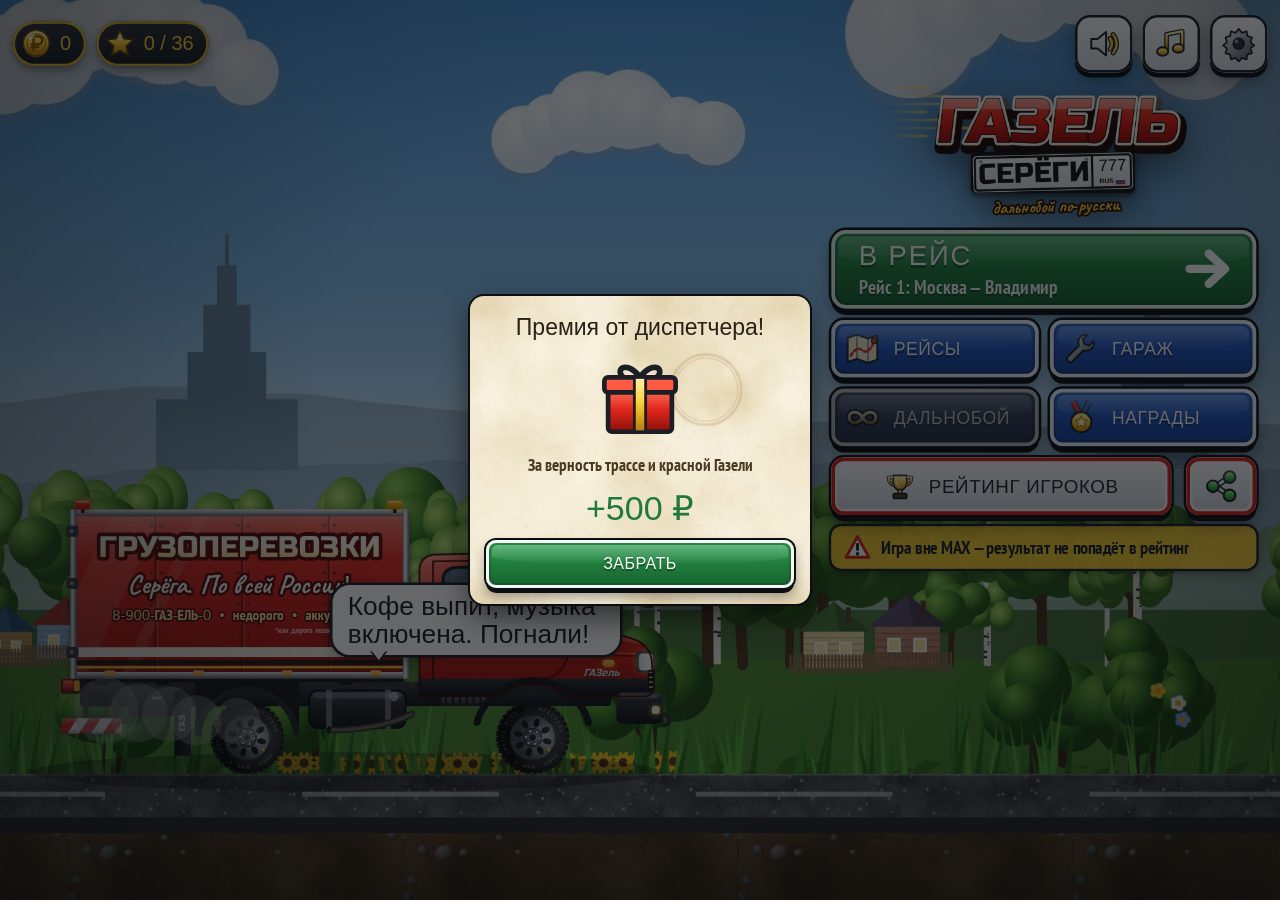
==== index.html @ c2a6ecff "Игра «Газель Серёги»: дальнобой на красной Газели по всей России Аркада с физикой подвески, 12 рейсо" ====
<!DOCTYPE html>
<html lang="ru">
<head>
<meta charset="utf-8">
<meta name="viewport" content="width=device-width, initial-scale=1, maximum-scale=1, user-scalable=no">
<meta name="theme-color" content="#1b1e24">
<title>Газель Серёги — дальнобой по-русски</title>
<link rel="icon" href="img/it_coin.png">
<link rel="stylesheet" href="css/fonts.css">
<link rel="stylesheet" href="css/style.css">
<script src="https://st.max.ru/js/max-web-app.js"></script>
<script src="/static/games/max-games-sdk.js?v=2"></script>
</head>
<body>
<svg id="svg-sprite" aria-hidden="true" style="position:absolute;width:0;height:0;overflow:hidden">
  <defs>
    <linearGradient id="g-gold" x1="0" y1="0" x2="0" y2="1"><stop offset="0" stop-color="#fff3b0"/><stop offset=".45" stop-color="#ffd23a"/><stop offset="1" stop-color="#b8780a"/></linearGradient>
    <linearGradient id="g-silver" x1="0" y1="0" x2="0" y2="1"><stop offset="0" stop-color="#ffffff"/><stop offset=".5" stop-color="#c8d0d8"/><stop offset="1" stop-color="#6a747e"/></linearGradient>
    <linearGradient id="g-bronze" x1="0" y1="0" x2="0" y2="1"><stop offset="0" stop-color="#ffd2a8"/><stop offset=".5" stop-color="#d0803a"/><stop offset="1" stop-color="#7a400a"/></linearGradient>
    <linearGradient id="g-red" x1="0" y1="0" x2="0" y2="1"><stop offset="0" stop-color="#ff7a62"/><stop offset=".5" stop-color="#e0281d"/><stop offset="1" stop-color="#8a0e08"/></linearGradient>
    <linearGradient id="g-white" x1="0" y1="0" x2="0" y2="1"><stop offset="0" stop-color="#ffffff"/><stop offset="1" stop-color="#d4dae0"/></linearGradient>
    <linearGradient id="g-green" x1="0" y1="0" x2="0" y2="1"><stop offset="0" stop-color="#b8ff8a"/><stop offset=".5" stop-color="#3ac04a"/><stop offset="1" stop-color="#1a6a22"/></linearGradient>
    <linearGradient id="g-blue" x1="0" y1="0" x2="0" y2="1"><stop offset="0" stop-color="#9ad0ff"/><stop offset=".5" stop-color="#2a7ae0"/><stop offset="1" stop-color="#0e3a8a"/></linearGradient>
    <linearGradient id="g-steel" x1="0" y1="0" x2="1" y2="1"><stop offset="0" stop-color="#f4f6f8"/><stop offset=".5" stop-color="#9aa4ae"/><stop offset="1" stop-color="#4a525a"/></linearGradient>
    <radialGradient id="g-shine" cx=".35" cy=".3" r=".7"><stop offset="0" stop-color="#fff" stop-opacity=".8"/><stop offset="1" stop-color="#fff" stop-opacity="0"/></radialGradient>
  </defs>
  <symbol id="i-pause" viewBox="0 0 48 48"><rect x="12" y="10" width="9" height="28" rx="3" fill="url(#g-white)" stroke="#1b1e24" stroke-width="2"/><rect x="27" y="10" width="9" height="28" rx="3" fill="url(#g-white)" stroke="#1b1e24" stroke-width="2"/></symbol>
  <symbol id="i-play" viewBox="0 0 48 48"><path d="M15 9 L39 24 L15 39 Z" fill="url(#g-white)" stroke="#1b1e24" stroke-width="2.5" stroke-linejoin="round"/></symbol>
  <symbol id="i-restart" viewBox="0 0 48 48"><path d="M37 24a13 13 0 1 1-4-9.4" fill="none" stroke="#1b1e24" stroke-width="8" stroke-linecap="round"/><path d="M37 24a13 13 0 1 1-4-9.4" fill="none" stroke="url(#g-white)" stroke-width="4.5" stroke-linecap="round"/><path d="M27 8 L38 13 L31 22 Z" fill="url(#g-white)" stroke="#1b1e24" stroke-width="2" stroke-linejoin="round"/></symbol>
  <symbol id="i-home" viewBox="0 0 48 48"><path d="M7 24 L24 9 L41 24 L36 24 L36 39 L12 39 L12 24 Z" fill="url(#g-white)" stroke="#1b1e24" stroke-width="2.5" stroke-linejoin="round"/><rect x="20" y="27" width="8" height="12" rx="1" fill="#d8231a"/><rect x="31" y="11" width="4" height="8" fill="#1b1e24"/></symbol>
  <symbol id="i-back" viewBox="0 0 48 48"><path d="M30 8 L12 24 L30 40" fill="none" stroke="#1b1e24" stroke-width="10" stroke-linecap="round" stroke-linejoin="round"/><path d="M30 8 L12 24 L30 40" fill="none" stroke="url(#g-white)" stroke-width="5.5" stroke-linecap="round" stroke-linejoin="round"/></symbol>
  <symbol id="i-sound" viewBox="0 0 48 48"><path d="M8 18 H16 L27 9 V39 L16 30 H8 Z" fill="url(#g-white)" stroke="#1b1e24" stroke-width="2.5" stroke-linejoin="round"/><path d="M32 17 Q37 24 32 31 M36 12 Q45 24 36 36" fill="none" stroke="#1b1e24" stroke-width="6" stroke-linecap="round"/><path d="M32 17 Q37 24 32 31 M36 12 Q45 24 36 36" fill="none" stroke="#ffd23a" stroke-width="3" stroke-linecap="round"/></symbol>
  <symbol id="i-mute" viewBox="0 0 48 48"><path d="M8 18 H16 L27 9 V39 L16 30 H8 Z" fill="url(#g-white)" stroke="#1b1e24" stroke-width="2.5" stroke-linejoin="round"/><path d="M32 18 L42 30 M42 18 L32 30" stroke="#1b1e24" stroke-width="7" stroke-linecap="round"/><path d="M32 18 L42 30 M42 18 L32 30" stroke="#ff5a4a" stroke-width="3.5" stroke-linecap="round"/></symbol>
  <symbol id="i-music" viewBox="0 0 48 48"><path d="M18 33 V12 L38 8 V29" fill="none" stroke="#1b1e24" stroke-width="6" stroke-linejoin="round"/><path d="M18 33 V12 L38 8 V29" fill="none" stroke="url(#g-gold)" stroke-width="3" stroke-linejoin="round"/><ellipse cx="13" cy="34" rx="7" ry="5.5" fill="url(#g-gold)" stroke="#1b1e24" stroke-width="2.5"/><ellipse cx="33" cy="30" rx="7" ry="5.5" fill="url(#g-gold)" stroke="#1b1e24" stroke-width="2.5"/></symbol>
  <symbol id="i-nomusic" viewBox="0 0 48 48"><use href="#i-music" opacity=".55"/><path d="M8 40 L40 8" stroke="#1b1e24" stroke-width="7" stroke-linecap="round"/><path d="M8 40 L40 8" stroke="#ff5a4a" stroke-width="3.5" stroke-linecap="round"/></symbol>
  <symbol id="i-gear" viewBox="0 0 48 48"><path d="M24 5l4 5 6-2 1 6 6 2-2 6 5 4-5 4 2 6-6 2-1 6-6-2-4 5-4-5-6 2-1-6-6-2 2-6-5-4 5-4-2-6 6-2 1-6 6 2z" fill="url(#g-steel)" stroke="#1b1e24" stroke-width="2.2" stroke-linejoin="round"/><circle cx="24" cy="24" r="7" fill="#2a2d33" stroke="#1b1e24" stroke-width="2"/><circle cx="21" cy="21" r="2.5" fill="#fff" opacity=".5"/></symbol>
  <symbol id="i-shield" viewBox="0 0 48 48"><path d="M24 5 L40 11 V24 C40 33 33 40 24 43 C15 40 8 33 8 24 V11 Z" fill="url(#g-blue)" stroke="#1b1e24" stroke-width="2.5" stroke-linejoin="round"/><path d="M16 24 L22 30 L33 18" fill="none" stroke="#fff" stroke-width="4.5" stroke-linecap="round" stroke-linejoin="round"/><path d="M24 7 L38 12 V18 C30 14 18 14 10 18 V12 Z" fill="url(#g-shine)" opacity=".6"/></symbol>
  <symbol id="i-share" viewBox="0 0 48 48"><path d="M17 24 L31 15 M17 24 L31 33" stroke="#1b1e24" stroke-width="7"/><path d="M17 24 L31 15 M17 24 L31 33" stroke="url(#g-white)" stroke-width="3.5"/><circle cx="14" cy="24" r="7" fill="url(#g-green)" stroke="#1b1e24" stroke-width="2.5"/><circle cx="34" cy="13" r="7" fill="url(#g-green)" stroke="#1b1e24" stroke-width="2.5"/><circle cx="34" cy="35" r="7" fill="url(#g-green)" stroke="#1b1e24" stroke-width="2.5"/></symbol>
  <symbol id="i-trophy" viewBox="0 0 48 48"><path d="M14 8 H34 V18 C34 26 29 30 24 30 C19 30 14 26 14 18 Z" fill="url(#g-gold)" stroke="#1b1e24" stroke-width="2.5" stroke-linejoin="round"/><path d="M14 11 H7 C7 19 11 22 15 22 M34 11 H41 C41 19 37 22 33 22" fill="none" stroke="#1b1e24" stroke-width="5"/><path d="M14 11 H7 C7 19 11 22 15 22 M34 11 H41 C41 19 37 22 33 22" fill="none" stroke="url(#g-gold)" stroke-width="2.5"/><rect x="21" y="29" width="6" height="7" fill="url(#g-gold)" stroke="#1b1e24" stroke-width="2"/><rect x="14" y="35" width="20" height="7" rx="2" fill="#5a3a22" stroke="#1b1e24" stroke-width="2.5"/><path d="M18 11 C18 18 20 23 23 25" stroke="#fff" stroke-width="2.5" opacity=".6" fill="none" stroke-linecap="round"/></symbol>
  <symbol id="i-medal" viewBox="0 0 48 48"><path d="M14 4 L22 20 M34 4 L26 20" stroke="#1b1e24" stroke-width="8"/><path d="M14 4 L22 20" stroke="#d8231a" stroke-width="5"/><path d="M34 4 L26 20" stroke="#2a5ab8" stroke-width="5"/><circle cx="24" cy="30" r="13" fill="url(#g-gold)" stroke="#1b1e24" stroke-width="2.5"/><path d="M24 22 L26.4 27 L32 27.6 L27.8 31.2 L29 36.6 L24 33.8 L19 36.6 L20.2 31.2 L16 27.6 L21.6 27 Z" fill="#fff6c0" stroke="#a86a00" stroke-width="1.2"/></symbol>
  <symbol id="i-star" viewBox="0 0 48 48"><path d="M24 4 L29.8 16.6 L43.5 18.1 L33.3 27.4 L36.1 41 L24 34.1 L11.9 41 L14.7 27.4 L4.5 18.1 L18.2 16.6 Z" fill="url(#g-gold)" stroke="#5a3a00" stroke-width="2.5" stroke-linejoin="round"/><path d="M24 10 L27.6 18.6 L20.4 18.6 Z" fill="#fff" opacity=".55"/></symbol>
  <symbol id="i-star-empty" viewBox="0 0 48 48"><path d="M24 4 L29.8 16.6 L43.5 18.1 L33.3 27.4 L36.1 41 L24 34.1 L11.9 41 L14.7 27.4 L4.5 18.1 L18.2 16.6 Z" fill="rgba(0,0,0,.25)" stroke="rgba(0,0,0,.45)" stroke-width="2.5" stroke-linejoin="round"/></symbol>
  <symbol id="i-coin" viewBox="0 0 48 48"><circle cx="24" cy="25" r="19" fill="#a86a00"/><circle cx="24" cy="23" r="19" fill="url(#g-gold)" stroke="#7a4a00" stroke-width="2"/><circle cx="24" cy="23" r="14" fill="none" stroke="#b8780a" stroke-width="2"/><path d="M20 33 V13 H27 A6 6 0 0 1 27 25 H17 M17 29 H27" fill="none" stroke="#8a5200" stroke-width="3.5" stroke-linecap="round"/><ellipse cx="17" cy="14" rx="6" ry="3" fill="#fff" opacity=".6" transform="rotate(-35 17 14)"/></symbol>
  <symbol id="i-fuel" viewBox="0 0 48 48"><path d="M16 8 H38 V42 H10 V16 Z" fill="url(#g-red)" stroke="#1b1e24" stroke-width="2.5" stroke-linejoin="round"/><rect x="25" y="4" width="10" height="5" rx="1.5" fill="#5a0a05" stroke="#1b1e24" stroke-width="2"/><path d="M14 22 L34 38 M34 22 L14 38" stroke="#7a0a05" stroke-width="2.5"/><rect x="13" y="20" width="3" height="18" fill="#fff" opacity=".35"/></symbol>
  <symbol id="i-box" viewBox="0 0 48 48"><path d="M6 15 L24 7 L42 15 L42 35 L24 43 L6 35 Z" fill="#c8964e" stroke="#1b1e24" stroke-width="2.5" stroke-linejoin="round"/><path d="M6 15 L24 23 L42 15 M24 23 V43" fill="none" stroke="#1b1e24" stroke-width="2.5" stroke-linejoin="round"/><path d="M24 23 L42 15 L42 35 L24 43 Z" fill="#000" opacity=".18"/><path d="M15 11 L33 19 V26" fill="none" stroke="#f0e0b0" stroke-width="3.5"/></symbol>
  <symbol id="i-wrench" viewBox="0 0 48 48"><path d="M30 6a10 10 0 0 0-9 14L7 34a4 4 0 0 0 6 6l14-14a10 10 0 0 0 13-12l-6 6-6-2-2-6 6-6z" fill="url(#g-steel)" stroke="#1b1e24" stroke-width="2.5" stroke-linejoin="round"/></symbol>
  <symbol id="i-radio" viewBox="0 0 48 48"><path d="M10 14 L34 6" stroke="#1b1e24" stroke-width="3" stroke-linecap="round"/><rect x="5" y="14" width="38" height="26" rx="5" fill="url(#g-red)" stroke="#1b1e24" stroke-width="2.5"/><circle cx="16" cy="27" r="7" fill="#2a2d33" stroke="#1b1e24" stroke-width="2"/><circle cx="16" cy="27" r="3" fill="#6a6e76"/><rect x="27" y="19" width="12" height="6" rx="1.5" fill="#bfffa8" stroke="#1b1e24" stroke-width="1.5"/><circle cx="30" cy="33" r="2.5" fill="#fff"/><circle cx="37" cy="33" r="2.5" fill="#fff"/></symbol>
  <symbol id="i-horn" viewBox="0 0 48 48"><path d="M6 20 H14 L38 8 V40 L14 28 H6 Z" fill="url(#g-gold)" stroke="#1b1e24" stroke-width="2.5" stroke-linejoin="round"/><rect x="10" y="28" width="6" height="10" rx="2" fill="#5a5e66" stroke="#1b1e24" stroke-width="2"/><path d="M40 16 Q46 24 40 32" fill="none" stroke="#1b1e24" stroke-width="3" stroke-linecap="round"/><path d="M16 21 L34 13" stroke="#fff" stroke-width="2.5" opacity=".6" stroke-linecap="round"/></symbol>
  <symbol id="i-lock" viewBox="0 0 48 48"><path d="M15 21 V15 a9 9 0 0 1 18 0 V21" fill="none" stroke="#1b1e24" stroke-width="7"/><path d="M15 21 V15 a9 9 0 0 1 18 0 V21" fill="none" stroke="url(#g-steel)" stroke-width="3.5"/><rect x="9" y="20" width="30" height="22" rx="4" fill="url(#g-gold)" stroke="#1b1e24" stroke-width="2.5"/><circle cx="24" cy="30" r="3.5" fill="#1b1e24"/><rect x="22.5" y="31" width="3" height="7" fill="#1b1e24"/></symbol>
  <symbol id="i-check" viewBox="0 0 48 48"><circle cx="24" cy="24" r="19" fill="url(#g-green)" stroke="#1b1e24" stroke-width="2.5"/><path d="M14 24 L21 31 L34 17" fill="none" stroke="#fff" stroke-width="5" stroke-linecap="round" stroke-linejoin="round"/></symbol>
  <symbol id="i-close" viewBox="0 0 48 48"><path d="M12 12 L36 36 M36 12 L12 36" stroke="#1b1e24" stroke-width="10" stroke-linecap="round"/><path d="M12 12 L36 36 M36 12 L12 36" stroke="url(#g-white)" stroke-width="5" stroke-linecap="round"/></symbol>
  <symbol id="i-engine" viewBox="0 0 48 48"><rect x="10" y="14" width="26" height="22" rx="3" fill="url(#g-steel)" stroke="#1b1e24" stroke-width="2.5"/><rect x="15" y="8" width="16" height="6" rx="1.5" fill="#5a5e66" stroke="#1b1e24" stroke-width="2"/><rect x="4" y="20" width="6" height="10" fill="#5a5e66" stroke="#1b1e24" stroke-width="2"/><path d="M36 20 H42 V30 H36" fill="#d8231a" stroke="#1b1e24" stroke-width="2"/><path d="M15 22 H31 M15 28 H31" stroke="#1b1e24" stroke-width="2.5"/><path d="M24 36 V42" stroke="#1b1e24" stroke-width="4"/></symbol>
  <symbol id="i-spring" viewBox="0 0 48 48"><rect x="10" y="4" width="28" height="6" rx="2" fill="url(#g-steel)" stroke="#1b1e24" stroke-width="2"/><rect x="10" y="38" width="28" height="6" rx="2" fill="url(#g-steel)" stroke="#1b1e24" stroke-width="2"/><path d="M14 10 L34 15 L14 20 L34 25 L14 30 L34 35 L14 38" fill="none" stroke="#1b1e24" stroke-width="6" stroke-linejoin="round"/><path d="M14 10 L34 15 L14 20 L34 25 L14 30 L34 35 L14 38" fill="none" stroke="#e0281d" stroke-width="3" stroke-linejoin="round"/></symbol>
  <symbol id="i-tire" viewBox="0 0 48 48"><circle cx="24" cy="24" r="20" fill="#1e1f22" stroke="#000" stroke-width="2"/><g stroke="#3a3c40" stroke-width="4"><path d="M24 4 V9 M24 39 V44 M4 24 H9 M39 24 H44 M10 10 L13.5 13.5 M34.5 34.5 L38 38 M38 10 L34.5 13.5 M13.5 34.5 L10 38"/></g><circle cx="24" cy="24" r="11" fill="url(#g-steel)" stroke="#000" stroke-width="2"/><circle cx="24" cy="24" r="4" fill="#2a2d33"/></symbol>
  <symbol id="i-chain" viewBox="0 0 48 48"><rect x="4" y="16" width="22" height="16" rx="8" fill="none" stroke="#1b1e24" stroke-width="7"/><rect x="22" y="16" width="22" height="16" rx="8" fill="none" stroke="#1b1e24" stroke-width="7"/><rect x="4" y="16" width="22" height="16" rx="8" fill="none" stroke="url(#g-steel)" stroke-width="3.5"/><rect x="22" y="16" width="22" height="16" rx="8" fill="none" stroke="url(#g-gold)" stroke-width="3.5"/></symbol>
  <symbol id="i-awd" viewBox="0 0 48 48"><circle cx="13" cy="34" r="9" fill="#1e1f22" stroke="#000" stroke-width="2"/><circle cx="35" cy="34" r="9" fill="#1e1f22" stroke="#000" stroke-width="2"/><circle cx="13" cy="34" r="4" fill="url(#g-steel)"/><circle cx="35" cy="34" r="4" fill="url(#g-steel)"/><path d="M13 22 H35" stroke="#1b1e24" stroke-width="6"/><path d="M13 22 H35" stroke="#ffd23a" stroke-width="3"/><text x="24" y="16" font-family="Russo One, Arial" font-size="13" text-anchor="middle" fill="#fff" stroke="#1b1e24" stroke-width="1">4x4</text></symbol>
  <symbol id="i-paint" viewBox="0 0 48 48"><rect x="8" y="8" width="26" height="12" rx="3" fill="url(#g-red)" stroke="#1b1e24" stroke-width="2.5"/><path d="M34 14 H40 V24 H24 V30" fill="none" stroke="#1b1e24" stroke-width="3.5"/><rect x="20" y="29" width="8" height="15" rx="2" fill="#5a3a22" stroke="#1b1e24" stroke-width="2.5"/><path d="M11 11 H30" stroke="#fff" stroke-width="2" opacity=".6"/></symbol>
  <symbol id="i-map" viewBox="0 0 48 48"><path d="M5 10 L17 6 L31 11 L43 7 V38 L31 42 L17 37 L5 41 Z" fill="#f2e8cf" stroke="#1b1e24" stroke-width="2.5" stroke-linejoin="round"/><path d="M17 6 V37 M31 11 V42" stroke="#1b1e24" stroke-width="2" opacity=".5"/><path d="M9 33 Q16 20 24 26 T39 14" fill="none" stroke="#d8231a" stroke-width="3" stroke-dasharray="4 3" stroke-linecap="round"/><circle cx="39" cy="14" r="3.5" fill="#d8231a" stroke="#1b1e24" stroke-width="1.5"/></symbol>
  <symbol id="i-infinity" viewBox="0 0 48 48"><path d="M24 24 C19 15 7 15 7 24 C7 33 19 33 24 24 C29 15 41 15 41 24 C41 33 29 33 24 24 Z" fill="none" stroke="#1b1e24" stroke-width="8"/><path d="M24 24 C19 15 7 15 7 24 C7 33 19 33 24 24 C29 15 41 15 41 24 C41 33 29 33 24 24 Z" fill="none" stroke="url(#g-gold)" stroke-width="4"/></symbol>
  <symbol id="i-clock" viewBox="0 0 48 48"><circle cx="24" cy="25" r="18" fill="url(#g-white)" stroke="#1b1e24" stroke-width="2.5"/><path d="M24 14 V25 L32 30" fill="none" stroke="#d8231a" stroke-width="3.5" stroke-linecap="round"/><rect x="19" y="3" width="10" height="5" rx="1.5" fill="#5a5e66"/></symbol>
  <symbol id="i-warn" viewBox="0 0 48 48"><path d="M24 5 L44 41 H4 Z" fill="#fff" stroke="#d2231a" stroke-width="5" stroke-linejoin="round"/><rect x="21.5" y="16" width="5" height="14" rx="2" fill="#1b1e24"/><circle cx="24" cy="35" r="3" fill="#1b1e24"/></symbol>
  <symbol id="i-cow" viewBox="0 0 48 48"><ellipse cx="27" cy="25" rx="15" ry="9" fill="#c27a3e" stroke="#1b1e24" stroke-width="2"/><ellipse cx="25" cy="23" rx="5" ry="4" fill="#f4ede2"/><path d="M16 32 V40 M22 33 V40 M32 33 V40 M38 31 V40" stroke="#1b1e24" stroke-width="3.5"/><circle cx="10" cy="19" r="7" fill="#c27a3e" stroke="#1b1e24" stroke-width="2"/><ellipse cx="7" cy="22" rx="4" ry="3" fill="#f2b0a8"/><path d="M8 12 L6 8 M13 12 L15 8" stroke="#1b1e24" stroke-width="2.5"/></symbol>
  <symbol id="i-truck" viewBox="0 0 64 36"><rect x="2" y="4" width="34" height="22" rx="2" fill="url(#g-red)" stroke="#1b1e24" stroke-width="2"/><path d="M38 10 H50 L58 18 V27 H38 Z" fill="url(#g-red)" stroke="#1b1e24" stroke-width="2" stroke-linejoin="round"/><path d="M42 13 H49 L54 18 H42 Z" fill="#9fd0f0" stroke="#1b1e24" stroke-width="1.5"/><rect x="2" y="17" width="34" height="2.5" fill="#fff"/><circle cx="14" cy="28" r="5" fill="#222" stroke="#000" stroke-width="1.5"/><circle cx="49" cy="28" r="5" fill="#222" stroke="#000" stroke-width="1.5"/><circle cx="14" cy="28" r="2" fill="#aaa"/><circle cx="49" cy="28" r="2" fill="#aaa"/></symbol>
  <symbol id="i-user" viewBox="0 0 48 48"><circle cx="24" cy="16" r="9" fill="url(#g-white)" stroke="#1b1e24" stroke-width="2.5"/><path d="M8 42 C8 30 16 26 24 26 C32 26 40 30 40 42 Z" fill="url(#g-blue)" stroke="#1b1e24" stroke-width="2.5"/></symbol>
  <symbol id="i-gift" viewBox="0 0 48 48"><rect x="7" y="18" width="34" height="24" rx="2" fill="url(#g-red)" stroke="#1b1e24" stroke-width="2.5"/><rect x="5" y="13" width="38" height="8" rx="2" fill="#ff5a44" stroke="#1b1e24" stroke-width="2.5"/><rect x="21" y="13" width="6" height="29" fill="url(#g-gold)" stroke="#1b1e24" stroke-width="1.5"/><path d="M24 13 C18 4 10 8 15 13 M24 13 C30 4 38 8 33 13" fill="none" stroke="#1b1e24" stroke-width="3"/></symbol>
  <symbol id="i-road" viewBox="0 0 48 48"><path d="M18 4 H30 L42 44 H6 Z" fill="#3a3d42" stroke="#1b1e24" stroke-width="2" stroke-linejoin="round"/><path d="M24 8 V14 M24 20 V27 M24 33 V41" stroke="#ffd23a" stroke-width="3"/></symbol>
</svg>

<div id="app">
  <canvas id="cv"></canvas>

  <!-- ЗАГРУЗКА -->
  <div class="screen active" id="scr-load">
    <div class="wrap" id="loadIn">
      <div class="load-box">
        <img class="load-logo" src="img/logo.png" alt="Газель Серёги">
        <div class="load-road"><div class="load-fill" id="load-fill"></div><svg class="load-truck" id="load-truck" viewBox="0 0 64 36"><use href="#i-truck"/></svg></div>
        <div class="load-text" id="load-text">Прогреваем двигатель… 0%</div>
        <div class="load-tip" id="load-tip"></div>
      </div>
    </div>
  </div>

  <!-- ГЛАВНОЕ МЕНЮ -->
  <div class="screen" id="scr-menu">
    <div class="wrap" id="menuIn">
      <div class="m-top">
        <div class="pill" id="m-money"><svg class="ico"><use href="#i-coin"/></svg><span>0</span></div>
        <div class="pill" id="m-stars"><svg class="ico"><use href="#i-star"/></svg><span>0</span></div>
        <div class="m-icons">
          <button class="ibtn" id="b-sound" aria-label="Звук"><svg class="ico"><use href="#i-sound"/></svg></button>
          <button class="ibtn" id="b-music" aria-label="Музыка"><svg class="ico"><use href="#i-music"/></svg></button>
          <button class="ibtn" id="b-settings" aria-label="Настройки"><svg class="ico"><use href="#i-gear"/></svg></button>
        </div>
      </div>
      <div class="m-main">
        <div class="m-logo"><img src="img/logo.png" alt="Газель Серёги"></div>
        <div class="m-btns">
          <button class="sign sign-green big" id="b-go">
            <span class="sign-txt"><span class="s-top">В РЕЙС</span><span class="s-sub" id="b-go-sub">Москва — Владимир</span></span>
            <svg class="sign-arrow" viewBox="0 0 40 40"><path d="M6 20 H30 M20 9 L32 20 L20 31" fill="none" stroke="#fff" stroke-width="6" stroke-linecap="round" stroke-linejoin="round"/></svg>
          </button>
          <div class="m-grid">
            <button class="sign sign-blue" id="b-routes"><svg class="ico"><use href="#i-map"/></svg><span>Рейсы</span></button>
            <button class="sign sign-blue" id="b-garage"><svg class="ico"><use href="#i-wrench"/></svg><span>Гараж</span></button>
            <button class="sign sign-blue" id="b-endless"><svg class="ico"><use href="#i-infinity"/></svg><span>Дальнобой</span></button>
            <button class="sign sign-blue" id="b-ach"><svg class="ico"><use href="#i-medal"/></svg><span>Награды</span></button>
          </div>
          <div class="m-row">
            <button class="sign sign-white" id="b-lb"><svg class="ico"><use href="#i-trophy"/></svg><span>Рейтинг игроков</span></button>
            <button class="sign sign-white sq" id="b-share" aria-label="Поделиться"><svg class="ico"><use href="#i-share"/></svg></button>
          </div>
          <div class="guest" id="guest"><svg class="ico"><use href="#i-warn"/></svg><span>Игра вне MAX — результат не попадёт в рейтинг</span></div>
        </div>
      </div>
      <div class="m-quote" id="m-quote"></div>
    </div>
  </div>

  <!-- ПУТЕВЫЕ ЛИСТЫ -->
  <div class="screen" id="scr-routes">
    <div class="wrap" id="routesIn">
      <div class="hdr">
        <button class="ibtn" id="r-back" aria-label="Назад"><svg class="ico"><use href="#i-back"/></svg></button>
        <h2>Путевые листы</h2>
        <div class="pill"><svg class="ico"><use href="#i-star"/></svg><span id="r-stars">0</span></div>
      </div>
      <div class="r-route-map" id="r-map"></div>
      <div class="list" id="route-list"></div>
    </div>
  </div>

  <!-- ГАРАЖ -->
  <div class="screen" id="scr-garage">
    <div class="wrap" id="garageIn">
      <div class="hdr">
        <button class="ibtn" id="g-back" aria-label="Назад"><svg class="ico"><use href="#i-back"/></svg></button>
        <h2>Гараж Серёги</h2>
        <div class="pill" id="g-money"><svg class="ico"><use href="#i-coin"/></svg><span>0</span></div>
      </div>
      <div class="g-panel">
        <div class="g-tabs" id="g-tabs"></div>
        <div class="list" id="g-list"></div>
      </div>
    </div>
  </div>

  <!-- ИГРА -->
  <div class="screen" id="scr-game">
    <div class="hud-tl hud-scale">
      <button class="ibtn dark" id="b-pause" aria-label="Пауза"><svg class="ico"><use href="#i-pause"/></svg></button>
      <div class="hud-prog">
        <div class="hp-title" id="hud-route">Москва — Владимир</div>
        <div class="hp-bar"><div class="hp-fill" id="hp-fill"></div><svg class="hp-truck" id="hp-truck" viewBox="0 0 64 36"><use href="#i-truck"/></svg></div>
        <div class="hp-km" id="hp-km">0 км</div>
      </div>
    </div>
    <div class="hud-tr hud-scale">
      <div class="hud-chip"><svg class="ico"><use href="#i-coin"/></svg><span id="hud-money">0</span></div>
      <div class="hud-chip" id="hud-cargo-chip"><svg class="ico"><use href="#i-box"/></svg><div class="bar"><div class="bar-fill" id="hud-cargo"></div></div><span id="hud-cargo-t">100%</span></div>
      <div class="gauge" id="gauge">
        <svg viewBox="0 0 100 64" class="gauge-svg">
          <path d="M10 56 A40 40 0 0 1 90 56" fill="none" stroke="#14161a" stroke-width="14" stroke-linecap="round"/>
          <path d="M10 56 A40 40 0 0 1 22 27" fill="none" stroke="#e8321e" stroke-width="7" stroke-linecap="round"/>
          <path d="M24 25 A40 40 0 0 1 90 56" fill="none" stroke="#e8e2d0" stroke-width="7" stroke-linecap="round" stroke-dasharray="2 4"/>
          <text x="13" y="48" font-size="10" fill="#ff6a5a" font-family="Russo One, Arial">0</text>
          <text x="80" y="48" font-size="10" fill="#fff" font-family="Russo One, Arial">1</text>
          <g id="gauge-needle"><path d="M50 56 L50 20" stroke="#ff9a2a" stroke-width="3.5" stroke-linecap="round"/><circle cx="50" cy="56" r="6" fill="#2a2d33" stroke="#ff9a2a" stroke-width="2"/></g>
        </svg>
        <svg class="gauge-ico"><use href="#i-fuel"/></svg>
      </div>
      <div class="speedo"><span id="hud-speed">0</span><small>км/ч</small></div>
      <button class="ibtn dark radio" id="radio-btn" aria-label="Радио"><svg class="ico"><use href="#i-radio"/></svg></button>
    </div>
        <div class="dj" id="dj"><b id="radio-name">Шансон-Трасса 102.5</b><span id="dj-t"></span></div>
    <div class="timers" id="timers"><div class="tm" id="tm-boost"><img src="img/it_cheburek.png" alt=""><div class="tm-bar"><div id="tm-boost-f"></div></div></div><div class="tm" id="tm-magnet"><img src="img/it_magnet.png" alt=""><div class="tm-bar"><div id="tm-magnet-f"></div></div></div></div>
    <div id="hint"></div>
    <div id="bubble"><span id="bubble-t"></span></div>
    <button class="sign sign-yellow" id="stuck-btn"><svg class="ico"><use href="#i-truck"/></svg><span>Позвать кума Валеру</span></button>
    <div class="ctrl-group left" id="ctl-left">
      <div class="pedal brake" id="pedal-brake"><img src="img/pedal_brake.png" alt="" draggable="false"></div>
      <button class="horn" id="horn-btn" aria-label="Сигнал"><svg class="ico"><use href="#i-horn"/></svg><span>БИБИ</span></button>
    </div>
    <div class="ctrl-group right" id="ctl-right">
      <div class="pedal gas" id="pedal-gas"><img src="img/pedal_gas.png" alt="" draggable="false"></div>
    </div>
  </div>

  <!-- ОВЕРЛЕИ -->
  <div class="overlay" id="ov-pause"><div class="panel paper">
    <div class="p-title">Стоянка</div>
    <div class="p-sub">Чай с баранками. Газель отдыхает.</div>
    <div class="p-btns">
      <button class="sign sign-green" id="pz-resume"><svg class="ico"><use href="#i-play"/></svg><span>Продолжить</span></button>
      <button class="sign sign-blue" id="pz-restart"><svg class="ico"><use href="#i-restart"/></svg><span>Заново</span></button>
      <button class="sign sign-blue" id="pz-menu"><svg class="ico"><use href="#i-home"/></svg><span>В меню</span></button>
    </div>
    <div class="p-toggles">
      <button class="ibtn" id="pz-sound"><svg class="ico"><use href="#i-sound"/></svg></button>
      <button class="ibtn" id="pz-music"><svg class="ico"><use href="#i-music"/></svg></button>
      <button class="ibtn" id="pz-radio"><svg class="ico"><use href="#i-radio"/></svg></button>
    </div>
  </div></div>

  <div class="overlay" id="ov-brief"><div class="panel paper brief">
    <div class="b-head"><span class="b-no" id="br-no">Путевой лист № 1</span><span class="b-date" id="br-date"></span></div>
    <div class="b-route"><span id="br-from">Москва</span><svg viewBox="0 0 40 20"><path d="M2 10 H32 M24 3 L34 10 L24 17" fill="none" stroke="#d8231a" stroke-width="3.5" stroke-linecap="round" stroke-linejoin="round"/></svg><span id="br-to">Владимир</span></div>
    <div class="b-grid">
      <div class="b-cargo"><img id="br-cargo-img" src="img/it_watermelon.png" alt=""><div><div class="b-lbl">Груз</div><div class="b-val" id="br-cargo">Арбузы</div><div class="b-frag" id="br-frag"></div></div></div>
      <div class="b-facts">
        <div><span class="b-lbl">Расстояние</span><span class="b-val" id="br-km">190 км</span></div>
        <div><span class="b-lbl">Оплата</span><span class="b-val" id="br-pay">2 500 ₽</span></div>
        <div><span class="b-lbl">Норматив</span><span class="b-val" id="br-norm">1:10</span></div>
        <div><span class="b-lbl">Зона</span><span class="b-val" id="br-zone">Подмосковье</span></div>
      </div>
    </div>
    <div class="b-client"><span class="b-lbl">Заказчик: <b id="br-client">Ашот</b></span><div class="b-note" id="br-note"></div></div>
    <div class="b-stars"><div><svg class="ico"><use href="#i-star"/></svg>Доставить груз</div><div><svg class="ico"><use href="#i-star"/></svg>Сохранить груз от 75%</div><div><svg class="ico"><use href="#i-star"/></svg>Успеть по нормативу</div></div>
    <div class="p-btns row">
      <button class="sign sign-white" id="br-back"><svg class="ico"><use href="#i-back"/></svg><span>Назад</span></button>
      <button class="sign sign-green" id="br-go"><span>ПОЕХАЛИ!</span></button>
    </div>
  </div></div>

  <div class="overlay" id="ov-result"><div class="panel paper result">
    <div class="b-head"><span class="b-no" id="rs-no">Путевой лист</span><span class="b-date" id="rs-route"></span></div>
    <div class="rs-title" id="rs-title">Доставлено!</div>
    <div class="rs-stars" id="rs-stars"></div>
    <img class="rs-stamp" id="rs-stamp" src="img/stamp_ok.png" alt="">
    <div class="rs-rows" id="rs-rows"></div>
    <div class="rs-total"><span>Итого</span><b id="rs-total">0 ₽</b></div>
    <div class="rs-best" id="rs-best"></div>
    <div class="p-btns">
      <button class="sign sign-green" id="rs-next"><span id="rs-next-t">Следующий рейс</span></button>
      <div class="row">
        <button class="sign sign-blue" id="rs-retry"><svg class="ico"><use href="#i-restart"/></svg><span>Ещё раз</span></button>
        <button class="sign sign-blue" id="rs-garage"><svg class="ico"><use href="#i-wrench"/></svg><span>Гараж</span></button>
      </div>
      <div class="row">
        <button class="sign sign-white" id="rs-menu"><svg class="ico"><use href="#i-home"/></svg><span>Меню</span></button>
        <button class="sign sign-white" id="rs-share"><svg class="ico"><use href="#i-share"/></svg><span>Поделиться</span></button>
      </div>
    </div>
  </div></div>

  <div class="overlay" id="ov-chance"><div class="panel paper chance">
    <div class="p-title">Кум Валера на связи!</div>
    <div class="ch-pic"><img src="img/serega_scared.png" alt=""><svg viewBox="0 0 64 36"><use href="#i-truck"/></svg></div>
    <div class="p-sub" id="ch-text"></div>
    <div class="ch-cost">Услуги кума: <b id="ch-cost">500 ₽</b></div>
    <div class="ch-money" id="ch-money"></div>
    <div class="p-btns row">
      <button class="sign sign-white" id="ch-no"><span>Нет, спасибо</span></button>
      <button class="sign sign-green" id="ch-yes"><span>Звоню куму!</span></button>
    </div>
  </div></div>

  <div class="overlay" id="ov-leaderboard"><div class="panel dark-panel lb">
    <div class="p-title light"><svg class="ico"><use href="#i-trophy"/></svg>Рейтинг дальнобойщиков</div>
    <div class="lb-me" id="lb-me"></div>
    <div id="lb-list"></div>
    <button class="sign sign-white" id="lb-close"><svg class="ico"><use href="#i-close"/></svg><span>Закрыть</span></button>
  </div></div>

  <div class="overlay" id="ov-ach"><div class="panel dark-panel ach">
    <div class="p-title light"><svg class="ico"><use href="#i-medal"/></svg>Награды Серёги</div>
    <div class="ach-stats" id="ach-stats"></div>
    <div id="ach-list"></div>
    <button class="sign sign-white" id="ach-close"><svg class="ico"><use href="#i-close"/></svg><span>Закрыть</span></button>
  </div></div>

  <div class="overlay" id="ov-settings"><div class="panel paper">
    <div class="p-title">Настройки</div>
    <div class="set-rows">
      <button class="set-row" id="st-sound"><svg class="ico"><use href="#i-sound"/></svg><span>Звуки</span><b id="st-sound-v">Вкл</b></button>
      <button class="set-row" id="st-music"><svg class="ico"><use href="#i-music"/></svg><span>Музыка и радио</span><b id="st-music-v">Вкл</b></button>
      <button class="set-row" id="st-privacy"><svg class="ico"><use href="#i-shield"/></svg><span>Политика конфиденциальности</span><b></b></button>
      <button class="set-row" id="st-howto"><svg class="ico"><use href="#i-road"/></svg><span>Как играть</span><b></b></button>
      <button class="set-row danger" id="st-reset"><svg class="ico"><use href="#i-restart"/></svg><span>Сбросить прогресс</span><b></b></button>
    </div>
    <button class="sign sign-blue" id="st-close"><span>Готово</span></button>
  </div></div>

  <div class="overlay" id="ov-howto"><div class="panel paper howto">
    <div class="p-title">Как водить Газель</div>
    <div class="how-list">
      <div><img src="img/pedal_gas.png" alt=""><span><b>Газ</b> — справа. В воздухе задирает нос Газели.</span></div>
      <div><img src="img/pedal_brake.png" alt=""><span><b>Тормоз</b> — слева. На месте — задний ход, в воздухе опускает нос.</span></div>
      <div><svg class="ico"><use href="#i-horn"/></svg><span><b>Сигнал</b> прогоняет коров с дороги.</span></div>
      <div><img src="img/it_canister.png" alt=""><span><b>Канистры</b> — бензин. Кончится — Серёга встанет.</span></div>
      <div><img src="img/it_wrench.png" alt=""><span><b>Ключ</b> чинит груз, <b>чебурек</b> даёт турбо, <b>магнит</b> собирает монеты.</span></div>
      <div><img src="img/gai0.png" alt=""><span>У поста ДПС держи <b>60 км/ч</b>, иначе штраф.</span></div>
      <div><img src="img/door.png" alt=""><span>Жёсткие удары бьют груз и <b>распахивают двери</b> будки.</span></div>
      <div><span class="kbd">← → Пробел Esc</span><span>На компьютере: стрелки, пробел — сигнал, Esc — пауза, R — радио.</span></div>
    </div>
    <button class="sign sign-green" id="how-close"><span>Понятно!</span></button>
  </div></div>

  <div class="overlay" id="ov-confirm"><div class="panel paper">
    <div class="p-title" id="cf-title">Точно?</div>
    <div class="p-sub" id="cf-text"></div>
    <div class="p-btns row">
      <button class="sign sign-white" id="cf-no"><span>Отмена</span></button>
      <button class="sign sign-red" id="cf-ok"><span>Да</span></button>
    </div>
  </div></div>

  <div class="overlay" id="ov-daily"><div class="panel paper daily">
    <div class="p-title">Премия от диспетчера!</div>
    <svg class="daily-ico"><use href="#i-gift"/></svg>
    <div class="p-sub" id="dl-text">За верность трассе</div>
    <div class="daily-sum" id="dl-sum">+500 ₽</div>
    <button class="sign sign-green" id="dl-take"><span>Забрать</span></button>
  </div></div>

  <div id="toast"></div>
  <div id="ach-toast"><svg class="ico"><use href="#i-medal"/></svg><div><b id="at-name"></b><span id="at-desc"></span></div></div>
</div>

<script src="js/assetmeta.js"></script>
<script src="js/sfxdata.js"></script>
<script src="js/data.js"></script>
<script src="js/core.js"></script>
<script src="js/audio.js"></script>
<script src="js/terrain.js"></script>
<script src="js/physics.js"></script>
<script src="js/world.js"></script>
<script src="js/render.js"></script>
<script src="js/ui.js"></script>
<script src="js/input.js"></script>
<script src="js/main.js"></script>
</body>
</html>
---- css/fonts.css ----
/* Локальные шрифты с кириллицей. Если не загрузились — работает системный стек. */
@font-face { font-family: 'Russo One'; font-style: normal; font-weight: 400; font-display: swap;
  src: url(../fonts/russo-cyrillic.woff2) format('woff2'); unicode-range: U+0301, U+0400-045F, U+0490-0491, U+04B0-04B1, U+2116; }
@font-face { font-family: 'Russo One'; font-style: normal; font-weight: 400; font-display: swap;
  src: url(../fonts/russo-latin.woff2) format('woff2'); unicode-range: U+0000-00FF, U+0131, U+0152-0153, U+02BB-02BC, U+02C6, U+02DA, U+02DC, U+0304, U+0308, U+0329, U+2000-206F, U+20AC, U+20BD, U+2122, U+2191, U+2193, U+2212, U+2215, U+FEFF, U+FFFD; }
@font-face { font-family: 'Caveat'; font-style: normal; font-weight: 700; font-display: swap;
  src: url(../fonts/caveat-cyrillic.woff2) format('woff2'); unicode-range: U+0301, U+0400-045F, U+0490-0491, U+04B0-04B1, U+2116; }
@font-face { font-family: 'Caveat'; font-style: normal; font-weight: 700; font-display: swap;
  src: url(../fonts/caveat-latin.woff2) format('woff2'); unicode-range: U+0000-00FF, U+0131, U+0152-0153, U+02BB-02BC, U+02C6, U+02DA, U+02DC, U+0304, U+0308, U+0329, U+2000-206F, U+20AC, U+20BD, U+2122, U+2191, U+2193, U+2212, U+2215, U+FEFF, U+FFFD; }
@font-face { font-family: 'PT Sans Narrow'; font-style: normal; font-weight: 700; font-display: swap;
  src: url(../fonts/ptsans-cyrillic.woff2) format('woff2'); unicode-range: U+0301, U+0400-045F, U+0490-0491, U+04B0-04B1, U+2116; }
@font-face { font-family: 'PT Sans Narrow'; font-style: normal; font-weight: 700; font-display: swap;
  src: url(../fonts/ptsans-latin.woff2) format('woff2'); unicode-range: U+0000-00FF, U+0131, U+0152-0153, U+02BB-02BC, U+02C6, U+02DA, U+02DC, U+0304, U+0308, U+0329, U+2000-206F, U+20AC, U+20BD, U+2122, U+2191, U+2193, U+2212, U+2215, U+FEFF, U+FFFD; }
---- css/style.css ----
/* =====================================================================
   ГАЗЕЛЬ СЕРЁГИ — стиль «трасса»: дорожные знаки, путевые листы, асфальт
   ===================================================================== */
:root {
  --asph: #1b1e24; --asph2: #2a2e36; --green: #1f7a3a; --green2: #2f9a4a; --blue: #1d4fb8; --blue2: #2f6ad8;
  --yellow: #ffcf2e; --red: #d8231a; --paper: #f2e8cf; --ink: #2a2218; --white: #fbfbf6;
  --font: "Russo One", -apple-system, BlinkMacSystemFont, "Segoe UI", Roboto, Arial, sans-serif;
  --font-n: "PT Sans Narrow", -apple-system, BlinkMacSystemFont, "Segoe UI", Roboto, Arial, sans-serif;
  --font-h: "Caveat", -apple-system, BlinkMacSystemFont, "Segoe UI", Roboto, Arial, sans-serif;
}
html { -webkit-text-size-adjust: 100%; text-size-adjust: 100%; }
* { margin: 0; padding: 0; box-sizing: border-box; }
html, body { width: 100%; height: 100%; overflow: hidden; }
body {
  position: fixed; inset: 0;
  user-select: none; -webkit-user-select: none; -webkit-tap-highlight-color: transparent;
  touch-action: manipulation; overscroll-behavior: none;
  font-family: var(--font-n); color: #fff;
  background: #15171c;
  background-image: repeating-linear-gradient(90deg, transparent 0 46px, rgba(255, 207, 46, .07) 46px 52px), radial-gradient(circle at 50% 40%, #2a2e36, #0e1014 75%);
}
#app { position: fixed; left: 0; top: 0; overflow: hidden; transform-origin: 0 0; background: #1b1e24; box-shadow: 0 0 60px rgba(0, 0, 0, .6); }
#cv { position: absolute; left: 0; top: 0; display: block; z-index: 0; }
.screen { position: absolute; inset: 0; display: none; overflow: hidden; z-index: 2; }
.screen.active { display: flex; }
.wrap { position: absolute; left: 0; top: 0; transform-origin: 0 0; display: flex; flex-direction: column; overflow: hidden; }
button { font-family: var(--font); border: none; background: none; color: inherit; cursor: pointer; outline: none; -webkit-tap-highlight-color: transparent; }
.ico { width: 26px; height: 26px; flex-shrink: 0; display: block; pointer-events: none; }
img { -webkit-user-drag: none; user-select: none; }

/* ---------------- кнопки-знаки ---------------- */
.sign {
  position: relative; display: flex; align-items: center; justify-content: center; gap: 10px;
  min-height: 48px; padding: 8px 16px; border-radius: 10px;
  font-size: 16px; letter-spacing: .5px; color: #fff; text-transform: uppercase; text-shadow: 0 2px 0 rgba(0, 0, 0, .35);
  box-shadow: inset 0 0 0 3px rgba(255, 255, 255, .95), inset 0 0 0 5px rgba(0, 0, 0, .15), 0 0 0 2px #0c0e12, 0 5px 0 #0c0e12, 0 8px 14px rgba(0, 0, 0, .4);
  transition: transform .08s ease, box-shadow .08s ease, filter .15s;
  overflow: hidden; white-space: nowrap;
}
.sign span { overflow: hidden; text-overflow: ellipsis; }
.sign::after { content: ''; position: absolute; left: 6px; right: 6px; top: 5px; height: 40%; border-radius: 6px 6px 40% 40%; background: linear-gradient(rgba(255, 255, 255, .28), rgba(255, 255, 255, 0)); pointer-events: none; }
.sign:active, .sign.pressed { transform: translateY(4px); box-shadow: inset 0 0 0 3px rgba(255, 255, 255, .95), 0 0 0 2px #0c0e12, 0 1px 0 #0c0e12, 0 3px 6px rgba(0, 0, 0, .4); }
.sign-green { background: linear-gradient(#2fa356, #1f7a3a 55%, #156030); }
.sign-blue { background: linear-gradient(#3a78e8, #1d4fb8 55%, #153c8e); }
.sign-red { background: linear-gradient(#ff5a44, #d8231a 55%, #a3150e); }
.sign-yellow { background: linear-gradient(#ffe066, #ffcf2e 55%, #e0a800); color: #1b1e24; text-shadow: none; box-shadow: inset 0 0 0 3px #1b1e24, inset 0 0 0 5px rgba(255, 255, 255, .5), 0 0 0 2px #0c0e12, 0 5px 0 #0c0e12, 0 8px 14px rgba(0, 0, 0, .4); }
.sign-white { background: linear-gradient(#ffffff, #e4e8ec 60%, #c8ced4); color: #1b1e24; text-shadow: none; box-shadow: inset 0 0 0 3px #d8231a, inset 0 0 0 5px rgba(255, 255, 255, .8), 0 0 0 2px #0c0e12, 0 5px 0 #0c0e12, 0 8px 14px rgba(0, 0, 0, .4); }
.sign.disabled, .sign:disabled { filter: grayscale(1) brightness(.7); }
.ibtn {
  width: 46px; height: 46px; border-radius: 12px; display: flex; align-items: center; justify-content: center;
  background: linear-gradient(#ffffff, #d8dde2); box-shadow: inset 0 0 0 2px #1b1e24, 0 4px 0 #0c0e12, 0 6px 10px rgba(0, 0, 0, .35);
  transition: transform .08s;
}
.ibtn .ico { width: 30px; height: 30px; }
.ibtn:active { transform: translateY(3px); box-shadow: inset 0 0 0 2px #1b1e24, 0 1px 0 #0c0e12; }
.ibtn.dark { background: linear-gradient(#3a3e46, #1b1e24); box-shadow: inset 0 0 0 2px rgba(255, 255, 255, .7), 0 4px 0 #000, 0 6px 10px rgba(0, 0, 0, .35); }
.ibtn.off { filter: grayscale(.8) brightness(.8); }
.pill {
  display: flex; align-items: center; gap: 6px; height: 36px; padding: 0 12px 0 6px; border-radius: 18px;
  background: linear-gradient(#2a2e36, #14161a); box-shadow: inset 0 0 0 2px rgba(255, 207, 46, .8), 0 3px 8px rgba(0, 0, 0, .4);
  font-family: var(--font); font-size: 16px; color: var(--yellow); white-space: nowrap;
}
.pill .ico { width: 26px; height: 26px; }

/* ---------------- загрузка ---------------- */
#scr-load { background: radial-gradient(circle at 50% 35%, #2a3a52, #10141c 70%); }
.load-box { margin: auto; width: 330px; display: flex; flex-direction: column; align-items: center; gap: 16px; }
.load-logo { width: 320px; filter: drop-shadow(0 8px 16px rgba(0, 0, 0, .5)); animation: logoIn .8s cubic-bezier(.2, 1.4, .4, 1) both; }
.load-road { position: relative; width: 300px; height: 26px; border-radius: 6px; background: #2a2d32; box-shadow: inset 0 0 0 2px #0c0e12, 0 3px 0 #000; overflow: visible; }
.load-road::before { content: ''; position: absolute; left: 8px; right: 8px; top: 11px; height: 4px; background: repeating-linear-gradient(90deg, #ffcf2e 0 16px, transparent 16px 28px); }
.load-fill { position: absolute; left: 0; top: 0; bottom: 0; width: 0; border-radius: 6px; background: linear-gradient(90deg, rgba(47, 163, 86, .5), rgba(47, 163, 86, .85)); }
.load-truck { position: absolute; top: -26px; left: 0; width: 64px; height: 36px; transform: translateX(-32px); filter: drop-shadow(0 3px 2px rgba(0, 0, 0, .5)); }
.load-text { font-family: var(--font); font-size: 15px; color: var(--yellow); }
.load-tip { font-family: var(--font-h); font-size: 22px; color: #fff; text-align: center; min-height: 54px; padding: 0 10px; opacity: .9; }

/* ---------------- меню ---------------- */
.m-top { display: flex; align-items: center; gap: 8px; padding: 10px 10px 0; height: 60px; flex-shrink: 0; }
.m-icons { margin-left: auto; display: flex; gap: 8px; }
.m-main { display: flex; flex-direction: column; align-items: center; flex-shrink: 0; }
.m-logo img { width: 310px; display: block; margin: 0 auto; filter: drop-shadow(0 8px 14px rgba(0, 0, 0, .55)); animation: logoIn .9s cubic-bezier(.2, 1.4, .4, 1) both, logoBob 4s ease-in-out 1s infinite; }
.m-btns { width: 330px; display: flex; flex-direction: column; gap: 12px; margin-top: 4px; animation: slideUp .6s .15s both; }
.sign.big { min-height: 72px; justify-content: space-between; padding: 8px 16px 8px 22px; border-radius: 12px; }
.sign-txt { display: flex; flex-direction: column; align-items: flex-start; gap: 2px; min-width: 0; }
.s-top { font-size: 26px; letter-spacing: 1.5px; }
.s-sub { font-family: var(--font-n); font-size: 15px; text-transform: none; letter-spacing: .3px; opacity: .95; max-width: 240px; }
.sign-arrow { width: 44px; height: 44px; flex-shrink: 0; animation: arrowNudge 1.2s ease-in-out infinite; }
.m-grid { display: grid; grid-template-columns: 1fr 1fr; gap: 12px; }
.m-grid .sign { font-size: 14px; padding: 6px 10px; justify-content: flex-start; min-height: 52px; }
.m-grid .sign .ico { width: 30px; height: 30px; }
.m-row { display: flex; gap: 12px; }
.m-row .sign { flex: 1; font-size: 15px; min-height: 50px; }
.m-row .sign.sq { flex: 0 0 56px; padding: 0; }
.m-row .sign.sq .ico { width: 32px; height: 32px; }
.sign.locked { filter: grayscale(.7) brightness(.75); }
.guest { display: none; align-items: center; gap: 8px; padding: 6px 10px; border-radius: 8px; background: rgba(255, 207, 46, .92); color: #1b1e24; font-size: 14px; font-weight: 700; box-shadow: 0 0 0 2px #1b1e24, 0 3px 8px rgba(0, 0, 0, .4); }
.guest.show { display: flex; }
.guest .ico { width: 22px; height: 22px; }
.guest span { overflow: hidden; text-overflow: ellipsis; white-space: nowrap; }
.m-quote {
  position: absolute; left: 50%; bottom: 150px; transform: translateX(-30%); max-width: 230px; padding: 6px 12px; border-radius: 14px;
  background: #fff; color: #1b1e24; font-family: var(--font-h); font-size: 21px; line-height: 1.05; box-shadow: 0 0 0 2px #1b1e24, 0 4px 10px rgba(0, 0, 0, .4);
  animation: bubbleIn .5s 1s both; pointer-events: none;
}
.m-quote::after { content: ''; position: absolute; left: 30px; bottom: -11px; border: 7px solid transparent; border-top: 9px solid #fff; filter: drop-shadow(0 2px 0 #1b1e24); }
#app.land .m-main { position: absolute; right: 14px; top: 52px; width: 350px; }
#app.land .m-logo img { width: 270px; }
#app.land .m-btns { width: 340px; gap: 9px; }
#app.land .sign.big { min-height: 62px; }
#app.land .s-top { font-size: 22px; }
#app.land .m-grid { gap: 9px; }
#app.land .m-grid .sign { min-height: 46px; }
#app.land .m-row .sign { min-height: 46px; }
#app.land .m-quote { left: 26%; bottom: 196px; transform: translateX(-20%); }

/* ---------------- заголовки, списки ---------------- */
.hdr { display: flex; align-items: center; gap: 10px; padding: 10px; height: 64px; flex-shrink: 0; }
.hdr h2 { flex: 1; font-family: var(--font); font-weight: 400; font-size: 21px; color: #fff; text-shadow: 0 3px 0 #000, 0 0 12px rgba(0, 0, 0, .6); white-space: nowrap; overflow: hidden; text-overflow: ellipsis; }
.list { overflow-y: auto; overflow-x: hidden; scrollbar-width: none; -webkit-overflow-scrolling: touch; }
.list::-webkit-scrollbar { display: none; }
#route-list { flex: 1; padding: 4px 10px 16px; display: flex; flex-direction: column; gap: 12px; }
#app.land #route-list { display: grid; grid-template-columns: 1fr 1fr; align-content: start; }
.r-route-map { margin: 0 10px 6px; height: 34px; border-radius: 8px; position: relative; flex-shrink: 0; background: linear-gradient(#3a3d42, #2a2d32); box-shadow: inset 0 0 0 2px #0c0e12; }
.r-route-map::before { content: ''; position: absolute; left: 12px; right: 12px; top: 15px; height: 4px; background: repeating-linear-gradient(90deg, #ffcf2e 0 10px, transparent 10px 18px); }
.rm-dot { position: absolute; top: 9px; width: 16px; height: 16px; margin-left: -8px; border-radius: 50%; background: #5a5e66; box-shadow: 0 0 0 2px #0c0e12; }
.rm-dot.done { background: var(--green2); }
.rm-dot.cur { background: var(--yellow); animation: pulse 1s infinite; }
.rm-truck { position: absolute; top: -4px; width: 42px; height: 24px; margin-left: -21px; filter: drop-shadow(0 2px 2px rgba(0, 0, 0, .5)); }
.r-card {
  position: relative; display: flex; gap: 10px; padding: 8px; min-height: 104px; border-radius: 10px; color: var(--ink); text-align: left;
  background: url(../img/paper.jpg) center / 256px, var(--paper); box-shadow: 0 0 0 2px #0c0e12, 0 5px 0 #0c0e12, 0 8px 14px rgba(0, 0, 0, .4);
  animation: slideUp .4s both;
}
.r-card:active { transform: translateY(3px); }
.r-thumb { width: 118px; height: 88px; border-radius: 6px; object-fit: cover; flex-shrink: 0; box-shadow: 0 0 0 2px #1b1e24; }
.r-info { flex: 1; min-width: 0; display: flex; flex-direction: column; gap: 2px; }
.r-no { font-family: var(--font-n); font-size: 13px; color: #8a6a3a; text-transform: uppercase; letter-spacing: 1px; }
.r-title { font-family: var(--font); font-size: 16px; line-height: 1.1; color: #1b1e24; overflow: hidden; text-overflow: ellipsis; display: -webkit-box; -webkit-line-clamp: 2; -webkit-box-orient: vertical; }
.r-meta { display: flex; align-items: center; gap: 6px; font-size: 14px; color: #4a3a22; white-space: nowrap; overflow: hidden; }
.r-meta img { width: 24px; height: 24px; }
.r-meta span { overflow: hidden; text-overflow: ellipsis; }
.r-stars { display: flex; gap: 2px; margin-top: auto; align-items: center; }
.r-stars .ico { width: 22px; height: 22px; }
.r-best { margin-left: auto; font-family: var(--font); font-size: 13px; color: #1f7a3a; }
.r-lock { position: absolute; inset: 0; border-radius: 10px; background: rgba(24, 26, 30, .86); display: flex; align-items: center; justify-content: center; gap: 8px; color: #fff; font-family: var(--font); font-size: 15px; }
.r-lock .ico { width: 34px; height: 34px; }

/* ---------------- гараж ---------------- */
.g-panel {
  position: absolute; left: 8px; right: 8px; bottom: 8px; top: 330px; display: flex; flex-direction: column; border-radius: 14px; overflow: hidden;
  background: linear-gradient(#2a2e36, #16181d); box-shadow: inset 0 0 0 2px rgba(255, 255, 255, .15), 0 0 0 2px #0c0e12, 0 10px 20px rgba(0, 0, 0, .5);
}
.g-panel::before { content: ''; height: 8px; flex-shrink: 0; background: repeating-linear-gradient(-45deg, #ffcf2e 0 12px, #1b1e24 12px 24px); }
#app.land .g-panel { left: 50%; top: 66px; }
.g-tabs { display: grid; grid-template-columns: repeat(7, 1fr); gap: 4px; padding: 8px; flex-shrink: 0; }
.g-tab { height: 48px; border-radius: 10px; display: flex; align-items: center; justify-content: center; background: #3a3e46; box-shadow: inset 0 0 0 2px #0c0e12; }
.g-tab .ico { width: 32px; height: 32px; }
.g-tab.on { background: linear-gradient(#ffe066, #ffcf2e); box-shadow: inset 0 0 0 2px #0c0e12, 0 0 12px rgba(255, 207, 46, .5); }
.g-title { padding: 0 12px 6px; font-family: var(--font); font-size: 17px; color: var(--yellow); flex-shrink: 0; }
.g-desc { padding: 0 12px 8px; font-size: 14px; color: #c8ccd2; flex-shrink: 0; line-height: 1.15; }
#g-list { flex: 1; padding: 0 8px 10px; display: flex; flex-direction: column; gap: 8px; }
.u-card { display: flex; align-items: center; gap: 10px; padding: 8px 10px; border-radius: 10px; background: #23262d; box-shadow: inset 0 0 0 2px rgba(255, 255, 255, .08); }
.u-card.cur { box-shadow: inset 0 0 0 2px var(--yellow); }
.u-lvl { width: 34px; height: 34px; border-radius: 50%; display: flex; align-items: center; justify-content: center; font-family: var(--font); font-size: 16px; color: #1b1e24; background: linear-gradient(#fff, #c8ced4); flex-shrink: 0; }
.u-card.owned .u-lvl { background: linear-gradient(#b8ff8a, #3ac04a); }
.u-name { flex: 1; min-width: 0; font-family: var(--font); font-size: 14px; color: #fff; overflow: hidden; text-overflow: ellipsis; white-space: nowrap; }
.u-name small { display: block; font-family: var(--font-n); font-size: 13px; color: #9aa0a8; white-space: normal; line-height: 1.1; }
.u-buy { min-height: 42px; padding: 4px 10px; font-size: 14px; gap: 4px; }
.u-buy .ico { width: 22px; height: 22px; }
.u-state { font-family: var(--font); font-size: 13px; color: var(--green2); white-space: nowrap; }
.u-bars { display: flex; gap: 3px; margin-top: 3px; }
.u-bars i { width: 22px; height: 6px; border-radius: 2px; background: #4a4e56; }
.u-bars i.on { background: var(--yellow); }

/* ---------------- HUD ---------------- */
#scr-game { pointer-events: none; }
#scr-game > * { pointer-events: auto; }
#scr-game #hint, #scr-game #bubble, #scr-game .dj, #scr-game .timers { pointer-events: none; }
.hud-tl { position: absolute; left: 8px; top: 8px; display: flex; gap: 8px; align-items: flex-start; transform-origin: 0 0; }
.hud-tr { position: absolute; right: 8px; top: 8px; display: flex; flex-direction: column; align-items: flex-end; gap: 6px; transform-origin: 100% 0; }
.hud-prog { width: 180px; padding: 4px 8px 6px; border-radius: 10px; background: rgba(14, 16, 20, .72); box-shadow: inset 0 0 0 2px rgba(255, 255, 255, .25); }
.hp-title { font-family: var(--font); font-size: 12px; color: #fff; white-space: nowrap; overflow: hidden; text-overflow: ellipsis; }
.hp-bar { position: relative; height: 10px; margin-top: 12px; border-radius: 5px; background: #3a3d42; box-shadow: inset 0 0 0 1px #000; }
.hp-bar::after { content: ''; position: absolute; right: -4px; top: -6px; width: 6px; height: 22px; background: repeating-linear-gradient(#fff 0 4px, #1b1e24 4px 8px); border-radius: 1px; }
.hp-fill { height: 100%; width: 0; border-radius: 5px; background: linear-gradient(90deg, #2f9a4a, #8ae05a); }
.hp-truck { position: absolute; top: -15px; left: 0; width: 34px; height: 19px; margin-left: -17px; }
.hp-km { font-family: var(--font); font-size: 11px; color: var(--yellow); margin-top: 3px; }
.hud-chip { display: flex; align-items: center; gap: 6px; height: 32px; padding: 0 10px 0 4px; border-radius: 16px; background: rgba(14, 16, 20, .72); box-shadow: inset 0 0 0 2px rgba(255, 255, 255, .25); font-family: var(--font); font-size: 15px; color: #fff; }
.hud-chip .ico { width: 26px; height: 26px; }
.hud-chip .bar { width: 60px; height: 10px; border-radius: 5px; background: #3a3d42; overflow: hidden; box-shadow: inset 0 0 0 1px #000; }
.bar-fill { height: 100%; width: 100%; background: linear-gradient(90deg, #8ae05a, #2f9a4a); transition: width .3s; }
.bar-fill.mid { background: linear-gradient(90deg, #ffe066, #e0a800); }
.bar-fill.low { background: linear-gradient(90deg, #ff6a5a, #c8201a); }
.hud-chip.flash { animation: chipFlash .5s; }
.gauge { position: relative; width: 104px; height: 66px; border-radius: 52px 52px 12px 12px; background: radial-gradient(circle at 50% 90%, #3a3e46, #14161a 70%); box-shadow: inset 0 0 0 3px #8a9098, 0 4px 10px rgba(0, 0, 0, .5); }
.gauge-svg { position: absolute; left: 2px; top: 2px; width: 100px; height: 64px; }
#gauge-needle { transform-origin: 50px 56px; transition: transform .25s; }
.gauge-ico { position: absolute; left: 41px; top: 34px; width: 22px; height: 22px; }
.gauge.low { animation: lowFuel .8s infinite; }
.speedo { font-family: var(--font); font-size: 26px; color: #fff; text-shadow: 0 2px 0 #000, 0 0 10px rgba(0, 0, 0, .6); line-height: 1; }
.speedo small { font-size: 12px; margin-left: 3px; color: var(--yellow); }
.dj { position: absolute; left: 50%; top: 250px; transform: translateX(-50%); max-width: 260px; display: flex; flex-direction: column; gap: 2px; padding: 6px 10px; border-radius: 10px; background: rgba(14, 16, 20, .85); color: #bfffa8; font-family: var(--font-n); font-size: 14px; text-align: center; opacity: 0; transition: opacity .3s; box-shadow: inset 0 0 0 1px rgba(191, 255, 168, .4); }
.dj.show { opacity: 1; }
.dj b { font-family: var(--font); font-weight: 400; font-size: 13px; color: var(--yellow); }
.radio .ico { width: 30px; height: 30px; }
#app.land .dj { top: 64px; }
.timers { position: absolute; left: 10px; top: 100px; display: flex; flex-direction: column; gap: 6px; }
.tm { display: none; align-items: center; gap: 6px; padding: 3px 8px 3px 3px; border-radius: 16px; background: rgba(14, 16, 20, .72); }
.tm.show { display: flex; }
.tm img { width: 30px; height: 30px; }
.tm-bar { width: 60px; height: 8px; border-radius: 4px; background: #3a3d42; overflow: hidden; }
.tm-bar div { height: 100%; width: 100%; background: linear-gradient(90deg, #ffcf2e, #ff7a1a); }
#app.land .timers { top: 92px; }
#hint {
  position: absolute; left: 50%; top: 196px; transform: translate(-50%, -20px); max-width: 250px; padding: 8px 14px; border-radius: 8px; text-align: center;
  background: linear-gradient(#ffe066, #ffcf2e); color: #1b1e24; font-family: var(--font); font-size: 15px; line-height: 1.2;
  box-shadow: inset 0 0 0 2px #1b1e24, 0 0 0 2px #ffcf2e, 0 6px 14px rgba(0, 0, 0, .45); opacity: 0; transition: opacity .25s, transform .25s;
}
#hint.show { opacity: 1; transform: translate(-50%, 0); }
#app.land #hint { top: 64px; }
#bubble {
  position: absolute; left: 0; top: 0; display: none; max-width: 210px; padding: 6px 11px; border-radius: 14px; background: #fff; color: #1b1e24;
  font-family: var(--font-h); font-size: 21px; line-height: 1.02; box-shadow: 0 0 0 2px #1b1e24, 0 4px 10px rgba(0, 0, 0, .35); transform-origin: 20% 100%;
}
#bubble.show { display: block; animation: bubbleIn .25s both; }
#bubble::after { content: ''; position: absolute; left: 22px; bottom: -11px; border: 7px solid transparent; border-top: 9px solid #fff; }
#stuck-btn { position: absolute; left: 50%; top: 45%; transform: translateX(-50%); display: none; font-size: 15px; }
#stuck-btn .ico { width: 44px; height: 26px; }
#stuck-btn.show { display: flex; animation: pulse 1s infinite; }
.ctrl-group { position: absolute; bottom: 10px; display: flex; align-items: flex-end; gap: 14px; }
.ctrl-group.left { left: 10px; transform-origin: 0 100%; }
.ctrl-group.right { right: 10px; transform-origin: 100% 100%; }
.pedal { touch-action: none; position: relative; transition: transform .06s, filter .06s; transform-origin: 50% 100%; }
.pedal img { display: block; pointer-events: none; }
.pedal.gas img { width: 88px; height: 141px; }
.pedal.brake img { width: 104px; height: 113px; }
.pedal.on { transform: perspective(300px) rotateX(18deg) scaleY(.93); filter: brightness(1.2) drop-shadow(0 0 10px rgba(255, 255, 255, .4)); }
.horn { width: 66px; height: 66px; border-radius: 50%; display: flex; flex-direction: column; align-items: center; justify-content: center; margin-bottom: 20px;
  background: radial-gradient(circle at 40% 35%, #ffe8a0, #ffcf2e 45%, #c89000); box-shadow: inset 0 0 0 3px #1b1e24, 0 5px 0 #0c0e12, 0 8px 14px rgba(0, 0, 0, .45); touch-action: none; }
.horn .ico { width: 34px; height: 34px; }
.horn span { font-size: 10px; color: #1b1e24; margin-top: -2px; }
.horn.on { transform: translateY(4px) scale(.95); box-shadow: inset 0 0 0 3px #1b1e24, 0 1px 0 #0c0e12; }

/* ---------------- оверлеи ---------------- */
.overlay { position: absolute; inset: 0; display: none; align-items: center; justify-content: center; z-index: 50; background: rgba(8, 10, 14, .62); }
.overlay.show { display: flex; animation: fadeIn .2s both; }
.panel { position: relative; width: 340px; padding: 18px 16px 16px; border-radius: 14px; display: flex; flex-direction: column; gap: 12px; animation: panelIn .35s cubic-bezier(.2, 1.3, .4, 1) both; }
.paper { color: var(--ink); background: url(../img/paper.jpg) center / 300px, var(--paper); box-shadow: 0 0 0 2px #0c0e12, 0 12px 30px rgba(0, 0, 0, .55); }
.paper::before { content: ''; position: absolute; left: 0; right: 0; top: -1px; height: 10px; border-radius: 14px 14px 0 0; background: radial-gradient(circle at 8px 0, transparent 5px, transparent 5px) repeat-x; }
.dark-panel { color: #fff; background: linear-gradient(#2a2e36, #14161a); box-shadow: inset 0 0 0 2px rgba(255, 255, 255, .15), 0 0 0 2px #0c0e12, 0 12px 30px rgba(0, 0, 0, .6); }
.dark-panel::before { content: ''; position: absolute; left: 0; right: 0; top: 0; height: 8px; border-radius: 14px 14px 0 0; background: repeating-linear-gradient(-45deg, #ffcf2e 0 12px, #1b1e24 12px 24px); }
.p-title { font-family: var(--font); font-size: 23px; text-align: center; color: var(--ink); display: flex; align-items: center; justify-content: center; gap: 8px; }
.p-title.light { color: #fff; text-shadow: 0 2px 0 #000; }
.p-title .ico { width: 32px; height: 32px; }
.p-sub { font-size: 17px; text-align: center; color: #4a3a22; line-height: 1.2; }
.p-btns { display: flex; flex-direction: column; gap: 12px; }
.p-btns.row, .p-btns .row { flex-direction: row; display: flex; gap: 10px; }
.p-btns.row .sign, .p-btns .row .sign { flex: 1; font-size: 13px; padding: 8px 8px; gap: 6px; }
.p-btns .row .sign .ico { width: 22px; height: 22px; }
.p-toggles { display: flex; justify-content: center; gap: 14px; }
.brief .b-head, .result .b-head { display: flex; flex-wrap: wrap; column-gap: 10px; justify-content: space-between; align-items: baseline; border-bottom: 2px solid rgba(42, 34, 24, .5); padding-bottom: 6px; }
.b-no { font-family: var(--font); font-size: 15px; color: #8a2a1a; text-transform: uppercase; }
.b-date { font-family: var(--font-h); font-size: 20px; color: #2a4ab0; }
.b-route { display: flex; align-items: center; justify-content: center; gap: 8px; font-family: var(--font); font-size: 19px; color: #1b1e24; text-align: center; }
.b-route span { max-width: 130px; overflow: hidden; text-overflow: ellipsis; white-space: nowrap; }
.b-route svg { width: 40px; height: 20px; flex-shrink: 0; }
.b-grid { display: flex; flex-direction: column; gap: 8px; }
.b-cargo { flex: 1; display: flex; align-items: center; gap: 8px; min-width: 0; }
.b-cargo > div { min-width: 0; }
.b-cargo .b-val { font-size: 22px; }
.b-cargo img { width: 64px; height: 64px; flex-shrink: 0; filter: drop-shadow(0 3px 3px rgba(0, 0, 0, .3)); }
.b-lbl { font-size: 13px; color: #8a6a3a; text-transform: uppercase; letter-spacing: .5px; }
.b-val { font-family: var(--font-h); font-size: 22px; color: #1a2a8a; line-height: 1; }
.b-frag { font-size: 13px; color: #b8231a; margin-top: 2px; }
.b-facts { display: grid; grid-template-columns: repeat(4, auto); justify-content: space-between; gap: 4px 8px; }
.b-facts > div { display: flex; flex-direction: column; }
.b-client { padding: 8px 10px; border-radius: 8px; background: rgba(255, 255, 255, .45); box-shadow: inset 0 0 0 1px rgba(42, 34, 24, .25); }
.b-note { font-family: var(--font-h); font-size: 21px; line-height: 1.05; color: #1a2a8a; margin-top: 2px; }
.b-stars { display: flex; flex-direction: column; gap: 3px; font-size: 15px; color: #4a3a22; }
.b-stars div { display: flex; align-items: center; gap: 6px; }
.b-stars .ico { width: 20px; height: 20px; }
.result { gap: 9px; }
.rs-title { font-family: var(--font); font-size: 26px; text-align: center; color: #1f7a3a; }
.rs-title.fail { color: #b8231a; }
.rs-stars { display: flex; justify-content: flex-start; padding-left: 26px; gap: 8px; height: 46px; }
.rs-stars .ico { width: 46px; height: 46px; animation: starPop .45s cubic-bezier(.2, 1.6, .4, 1) both; }
.rs-stamp { position: absolute; right: -8px; top: 96px; width: 140px; pointer-events: none; animation: stamp .45s .5s cubic-bezier(.2, 1.4, .4, 1) both; }
.rs-rows { display: flex; flex-direction: column; gap: 3px; font-size: 16px; }
.rs-row { display: flex; align-items: baseline; gap: 6px; color: #4a3a22; }
.rs-row .dots { flex: 1; border-bottom: 2px dotted rgba(42, 34, 24, .35); transform: translateY(-4px); }
.rs-row b { font-family: var(--font-h); font-size: 22px; color: #1a2a8a; font-weight: 700; }
.rs-row b.neg { color: #b8231a; }
.rs-total { display: flex; justify-content: space-between; align-items: baseline; border-top: 2px solid rgba(42, 34, 24, .6); padding-top: 4px; font-family: var(--font); font-size: 18px; color: #1b1e24; }
.rs-total b { font-size: 24px; color: #1f7a3a; }
.rs-best { text-align: center; font-family: var(--font-h); font-size: 20px; color: #8a2a1a; min-height: 18px; }
.chance .ch-pic { position: relative; height: 90px; display: flex; justify-content: center; align-items: center; gap: 10px; }
.ch-pic img { width: 90px; height: 90px; }
.ch-pic svg { width: 90px; height: 50px; }
.ch-cost { text-align: center; font-size: 18px; }
.ch-cost b { font-family: var(--font); color: #b8231a; }
.ch-money { text-align: center; font-size: 15px; color: #6a5a3a; }
.daily .daily-ico { width: 90px; height: 90px; margin: 0 auto; animation: wiggle 1.2s infinite; }
.daily-sum { font-family: var(--font); font-size: 34px; color: #1f7a3a; text-align: center; }
.set-rows { display: flex; flex-direction: column; gap: 8px; }
.set-row { display: flex; align-items: center; gap: 10px; min-height: 50px; padding: 6px 12px; border-radius: 10px; background: rgba(255, 255, 255, .55); box-shadow: inset 0 0 0 2px rgba(42, 34, 24, .3); color: var(--ink); font-family: var(--font-n); font-size: 17px; text-align: left; }
.set-row span { flex: 1; }
.set-row b { font-family: var(--font); font-weight: 400; color: #1f7a3a; }
.set-row.danger span { color: #b8231a; }
.set-row:active { background: rgba(255, 255, 255, .8); }
.howto { width: 360px; }
.how-list { display: flex; flex-direction: column; gap: 6px; max-height: 420px; overflow-y: auto; }
.how-list > div { display: flex; align-items: center; gap: 10px; font-size: 16px; line-height: 1.15; }
.how-list img, .how-list .ico { width: 44px; height: 44px; object-fit: contain; flex-shrink: 0; }
.kbd { flex-shrink: 0; width: 44px; font-family: var(--font); font-size: 9px; text-align: center; color: #fff; background: #1b1e24; border-radius: 6px; padding: 4px 2px; }

/* рейтинг */
.lb { width: 350px; padding-top: 22px; }
.lb-me { display: flex; justify-content: space-between; align-items: center; padding: 8px 12px; border-radius: 10px; background: rgba(255, 207, 46, .12); box-shadow: inset 0 0 0 2px rgba(255, 207, 46, .6); font-family: var(--font); font-size: 14px; color: var(--yellow); }
#lb-list { overflow-y: auto; max-height: 330px; display: flex; flex-direction: column; gap: 6px; scrollbar-width: none; }
#lb-list::-webkit-scrollbar { display: none; }
.lb-row { display: flex; align-items: center; gap: 10px; padding: 8px 10px; border-radius: 10px; background: #23262d; box-shadow: inset 0 0 0 2px rgba(255, 255, 255, .06); }
.lb-medal { width: 32px; height: 32px; flex-shrink: 0; display: flex; align-items: center; justify-content: center; font-family: var(--font); font-size: 15px; color: #c8ccd2; border-radius: 50%; }
.lb-medal.gold { background: radial-gradient(circle at 35% 30%, #fff6c0, #ffd23a 50%, #a86a00); color: #5a3a00; box-shadow: 0 0 0 2px #5a3a00; }
.lb-medal.silver { background: radial-gradient(circle at 35% 30%, #fff, #c8d0d8 50%, #6a747e); color: #2a3038; box-shadow: 0 0 0 2px #2a3038; }
.lb-medal.bronze { background: radial-gradient(circle at 35% 30%, #ffd2a8, #d0803a 50%, #7a400a); color: #3a1a00; box-shadow: 0 0 0 2px #3a1a00; }
.lb-avatar { position: relative; width: 36px; height: 36px; border-radius: 50%; flex-shrink: 0; display: flex; align-items: center; justify-content: center; overflow: hidden; background: linear-gradient(#e0281d, #8a0e08); font-family: var(--font); font-size: 16px; color: #fff; box-shadow: 0 0 0 2px rgba(255, 255, 255, .4); }
.lb-avatar img { position: absolute; inset: 0; width: 100%; height: 100%; object-fit: cover; }
.lb-name { flex: 1; min-width: 0; overflow: hidden; text-overflow: ellipsis; white-space: nowrap; font-size: 16px; }
.lb-score { flex-shrink: 0; font-family: var(--font); font-size: 15px; color: var(--yellow); }
.lb-row.top-1 { background: linear-gradient(90deg, rgba(255, 210, 58, .3), #23262d 70%); }
.lb-row.top-2 { background: linear-gradient(90deg, rgba(200, 208, 216, .25), #23262d 70%); }
.lb-row.top-3 { background: linear-gradient(90deg, rgba(208, 128, 58, .25), #23262d 70%); }
.lb-row.me { box-shadow: inset 0 0 0 2px var(--yellow); }
.lb-empty { text-align: center; padding: 20px; color: #9aa0a8; font-size: 16px; }
/* награды */
.ach { width: 350px; padding-top: 22px; }
.ach-stats { display: grid; grid-template-columns: 1fr 1fr 1fr; gap: 6px; }
.ach-stats div { padding: 6px; border-radius: 8px; background: #23262d; text-align: center; font-size: 12px; color: #9aa0a8; }
.ach-stats b { display: block; font-family: var(--font); font-weight: 400; font-size: 16px; color: var(--yellow); }
#ach-list { overflow-y: auto; max-height: 300px; display: flex; flex-direction: column; gap: 6px; scrollbar-width: none; }
#ach-list::-webkit-scrollbar { display: none; }
.a-row { display: flex; align-items: center; gap: 10px; padding: 7px 10px; border-radius: 10px; background: #23262d; }
.a-row .ico { width: 38px; height: 38px; }
.a-row.locked .ico { filter: grayscale(1) brightness(.6); }
.a-row div { flex: 1; min-width: 0; }
.a-row b { display: block; font-family: var(--font); font-weight: 400; font-size: 14px; color: #fff; }
.a-row.locked b { color: #8a9098; }
.a-row span { font-size: 14px; color: #9aa0a8; }
.a-row i { font-style: normal; font-family: var(--font); font-size: 13px; color: var(--yellow); white-space: nowrap; }
/* тосты */
#toast { position: absolute; left: 50%; bottom: 170px; transform: translate(-50%, 20px); padding: 10px 18px; border-radius: 22px; background: rgba(14, 16, 20, .92); color: #fff; font-family: var(--font); font-size: 15px; box-shadow: inset 0 0 0 2px var(--yellow), 0 6px 16px rgba(0, 0, 0, .5); opacity: 0; pointer-events: none; transition: opacity .25s, transform .25s; z-index: 80; max-width: 320px; text-align: center; }
#toast.show { opacity: 1; transform: translate(-50%, 0); }
#ach-toast { position: absolute; left: 50%; top: 12px; transform: translate(-50%, -120px); display: flex; align-items: center; gap: 10px; padding: 8px 16px 8px 10px; border-radius: 14px; background: linear-gradient(#2a2e36, #14161a); box-shadow: inset 0 0 0 2px var(--yellow), 0 8px 20px rgba(0, 0, 0, .6); z-index: 90; transition: transform .4s cubic-bezier(.2, 1.4, .4, 1); pointer-events: none; max-width: 320px; }
#ach-toast.show { transform: translate(-50%, 0); }
#ach-toast .ico { width: 44px; height: 44px; }
#ach-toast b { display: block; font-family: var(--font); font-weight: 400; font-size: 15px; color: var(--yellow); }
#ach-toast span { font-size: 14px; color: #fff; }

/* ---------------- анимации ---------------- */
@keyframes logoIn { from { transform: scale(.4) rotate(-8deg); opacity: 0; } to { transform: none; opacity: 1; } }
@keyframes logoBob { 0%, 100% { transform: translateY(0) rotate(0); } 50% { transform: translateY(-4px) rotate(-1deg); } }
@keyframes slideUp { from { transform: translateY(30px); opacity: 0; } to { transform: none; opacity: 1; } }
@keyframes arrowNudge { 0%, 100% { transform: translateX(0); } 50% { transform: translateX(5px); } }
@keyframes bubbleIn { from { transform: scale(.3); opacity: 0; } to { transform: scale(1); opacity: 1; } }
@keyframes fadeIn { from { opacity: 0; } to { opacity: 1; } }
@keyframes panelIn { from { transform: translateY(40px) scale(.85); opacity: 0; } to { transform: none; opacity: 1; } }
@keyframes starPop { from { transform: scale(0) rotate(-90deg); } to { transform: none; } }
@keyframes stamp { from { transform: scale(2.4) rotate(10deg); opacity: 0; } to { transform: none; opacity: 1; } }
@keyframes pulse { 0%, 100% { filter: brightness(1); } 50% { filter: brightness(1.35); } }
@keyframes lowFuel { 0%, 100% { box-shadow: inset 0 0 0 3px #8a9098, 0 4px 10px rgba(0, 0, 0, .5); } 50% { box-shadow: inset 0 0 0 3px #ff3a2a, 0 0 18px rgba(255, 40, 20, .8); } }
@keyframes chipFlash { 0% { transform: scale(1.25); filter: brightness(1.6); } 100% { transform: none; filter: none; } }
@keyframes wiggle { 0%, 100% { transform: rotate(0); } 25% { transform: rotate(-8deg); } 75% { transform: rotate(8deg); } }
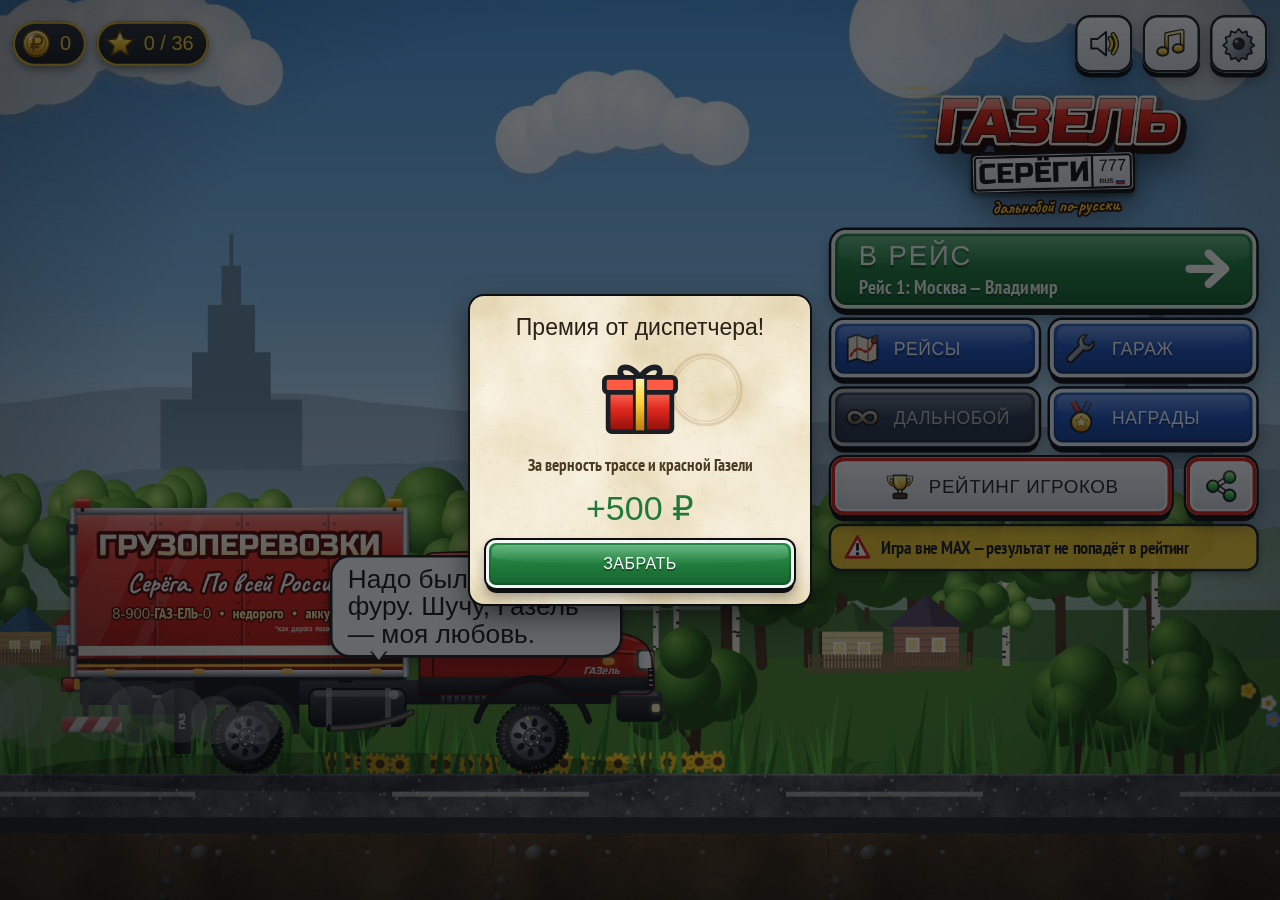
==== commit 4ced11e2: "Плавная картинка: убраны пропуски кадров Слои фона заранее уменьшаются до нужного размера, виньетка " ====
--- a/index.html
+++ b/index.html
@@ -68,6 +68,7 @@
 
 <div id="app">
   <canvas id="cv"></canvas>
+  <div id="vig"></div>
 
   <!-- ЗАГРУЗКА -->
   <div class="screen active" id="scr-load">
--- a/css/style.css
+++ b/css/style.css
@@ -21,6 +21,7 @@
 }
 #app { position: fixed; left: 0; top: 0; overflow: hidden; transform-origin: 0 0; background: #1b1e24; box-shadow: 0 0 60px rgba(0, 0, 0, .6); }
 #cv { position: absolute; left: 0; top: 0; display: block; z-index: 0; }
+#vig { position: absolute; inset: 0; z-index: 1; pointer-events: none; background: radial-gradient(ellipse at 50% 45%, rgba(0,0,0,0) 55%, rgba(0,0,0,.4) 100%); }
 .screen { position: absolute; inset: 0; display: none; overflow: hidden; z-index: 2; }
 .screen.active { display: flex; }
 .wrap { position: absolute; left: 0; top: 0; transform-origin: 0 0; display: flex; flex-direction: column; overflow: hidden; }
@@ -233,7 +234,7 @@
 .pedal img { display: block; pointer-events: none; }
 .pedal.gas img { width: 88px; height: 141px; }
 .pedal.brake img { width: 104px; height: 113px; }
-.pedal.on { transform: perspective(300px) rotateX(18deg) scaleY(.93); filter: brightness(1.2) drop-shadow(0 0 10px rgba(255, 255, 255, .4)); }
+.pedal.on { transform: perspective(300px) rotateX(18deg) scaleY(.93); filter: brightness(1.25); }
 .horn { width: 66px; height: 66px; border-radius: 50%; display: flex; flex-direction: column; align-items: center; justify-content: center; margin-bottom: 20px;
   background: radial-gradient(circle at 40% 35%, #ffe8a0, #ffcf2e 45%, #c89000); box-shadow: inset 0 0 0 3px #1b1e24, 0 5px 0 #0c0e12, 0 8px 14px rgba(0, 0, 0, .45); touch-action: none; }
 .horn .ico { width: 34px; height: 34px; }
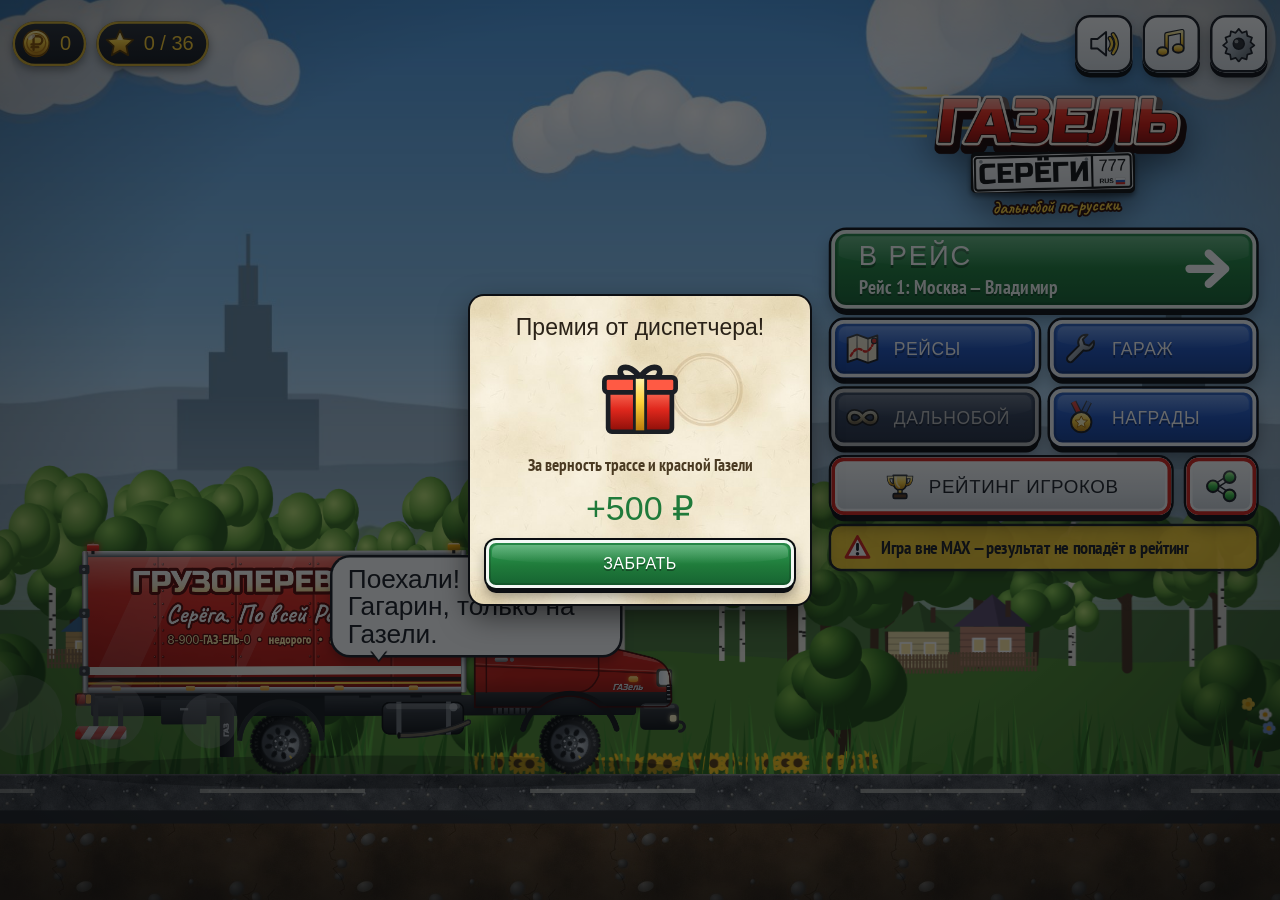
==== commit 18e2b289: "Плавность: сглаженный шаг времени, без пиксельных скачков фона - фон двигается с субпиксельной точно" ====
--- a/index.html
+++ b/index.html
@@ -276,6 +276,7 @@
       <button class="set-row" id="st-sound"><svg class="ico"><use href="#i-sound"/></svg><span>Звуки</span><b id="st-sound-v">Вкл</b></button>
       <button class="set-row" id="st-music"><svg class="ico"><use href="#i-music"/></svg><span>Музыка и радио</span><b id="st-music-v">Вкл</b></button>
       <button class="set-row" id="st-privacy"><svg class="ico"><use href="#i-shield"/></svg><span>Политика конфиденциальности</span><b></b></button>
+      <button class="set-row" id="st-gfx"><svg class="ico"><use href="#i-gear"/></svg><span>Графика</span><b id="st-gfx-v">Авто</b></button>
       <button class="set-row" id="st-howto"><svg class="ico"><use href="#i-road"/></svg><span>Как играть</span><b></b></button>
       <button class="set-row danger" id="st-reset"><svg class="ico"><use href="#i-restart"/></svg><span>Сбросить прогресс</span><b></b></button>
     </div>
--- a/css/style.css
+++ b/css/style.css
@@ -203,7 +203,7 @@
 .dj.show { opacity: 1; }
 .dj b { font-family: var(--font); font-weight: 400; font-size: 13px; color: var(--yellow); }
 .radio .ico { width: 30px; height: 30px; }
-#app.land .dj { top: 64px; }
+#app.land .dj { top: 128px; }
 .timers { position: absolute; left: 10px; top: 100px; display: flex; flex-direction: column; gap: 6px; }
 .tm { display: none; align-items: center; gap: 6px; padding: 3px 8px 3px 3px; border-radius: 16px; background: rgba(14, 16, 20, .72); }
 .tm.show { display: flex; }
